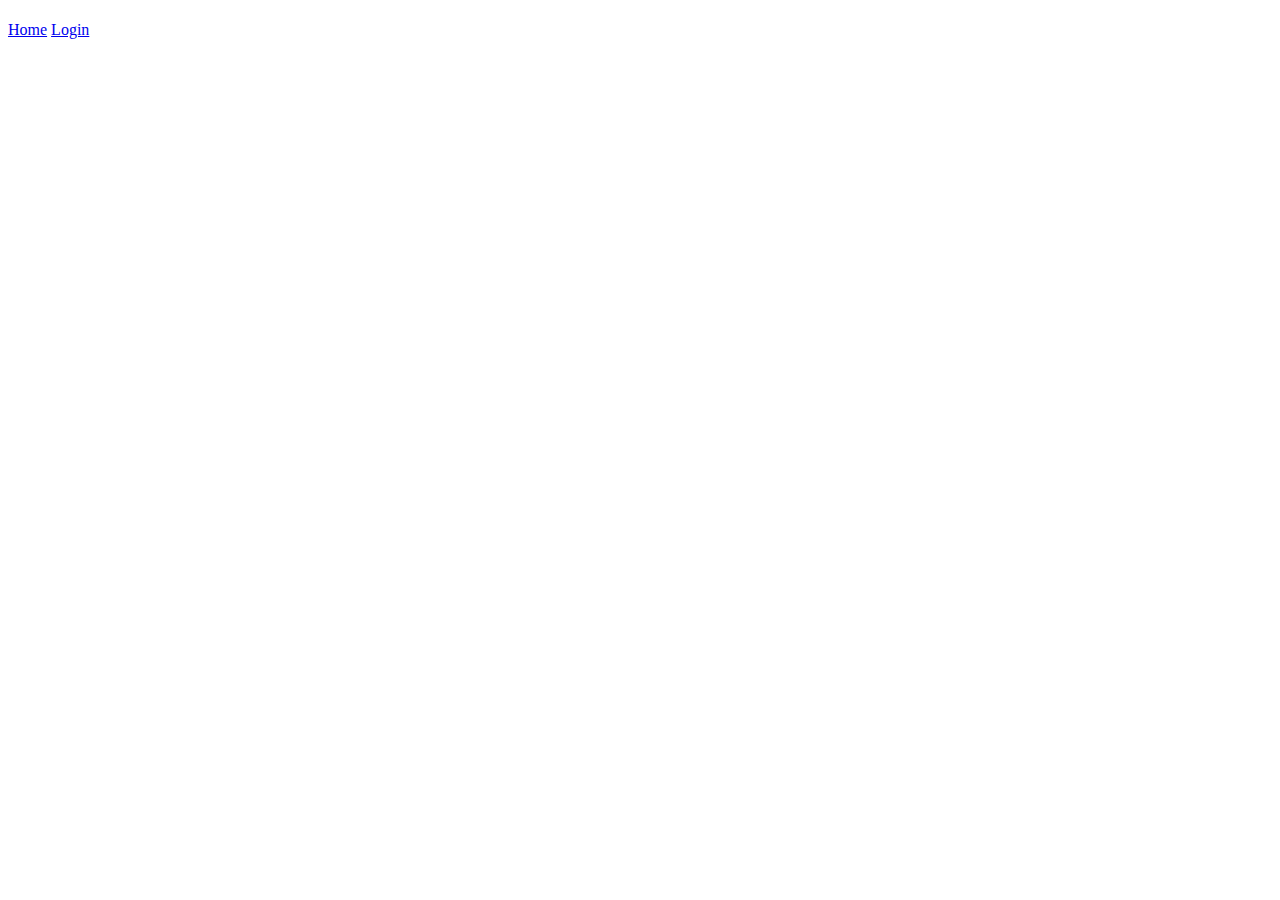
==== index.html @ 9872bf0c "created files" ====
<!DOCTYPE html>
<html lang="en">
<head>
    <meta charset="UTF-8">
    <meta http-equiv="X-UA-Compatible" content="IE=edge">
    <meta name="viewport" content="width=device-width, initial-scale=1.0">
    <link rel="stylesheet" href="main.css">
    <title>MediCool</title>
</head>
<body>
    
    <nav>
        <h1></h1>
    </nav>
    <div class="menu">
        <a href="#">Home</a>
        <a href="#">Login</a>
        
    </div>

    <script src="main.js"></script>
</body>
</html>
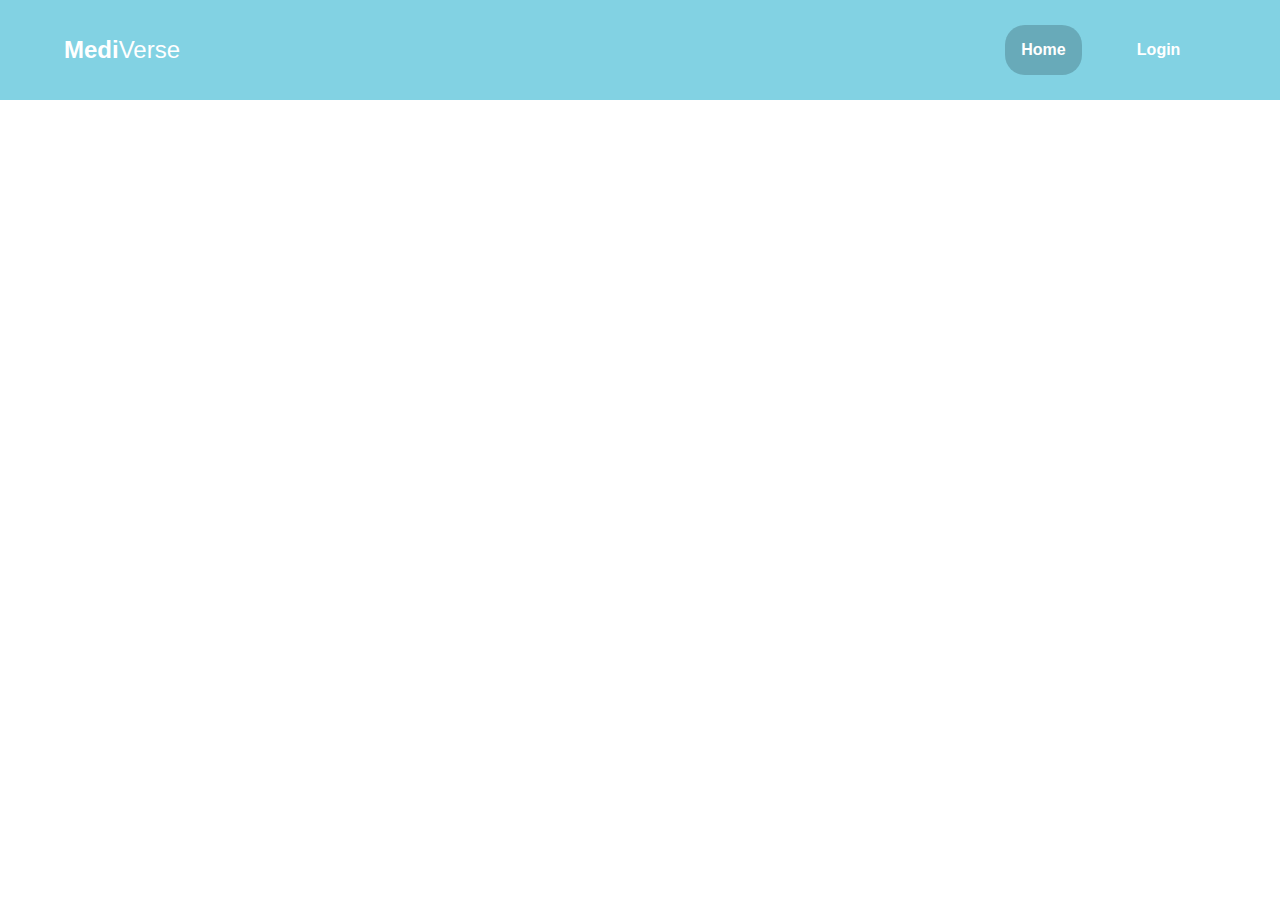
==== commit 6f4d5504: "new files ++ nav bar almost finished" ====
--- a/index.html
+++ b/index.html
@@ -5,19 +5,25 @@
     <meta http-equiv="X-UA-Compatible" content="IE=edge">
     <meta name="viewport" content="width=device-width, initial-scale=1.0">
     <link rel="stylesheet" href="main.css">
+    <link rel="icon" href="icon.png">
     <title>MediCool</title>
 </head>
 <body>
     
     <nav>
-        <h1></h1>
+        <input id="nav-toggle" type="checkbox">
+        <div class="logo"><strong>Medi</strong> Verse</div>
+        <ul class="links">
+            <li><a href="#home" class="is-active">Home</a></li>
+            <li><a href="#about">Login</a></li>
+        </ul>
+        <label for="nav-toggle" class="icon-burger">
+            <div class="line"></div>
+            <div class="line"></div>
+            <div class="line"></div>
+        </label>
     </nav>
-    <div class="menu">
-        <a href="#">Home</a>
-        <a href="#">Login</a>
-        
-    </div>
-
+    
     <script src="main.js"></script>
 </body>
 </html>--- a/main.css
+++ b/main.css
@@ -0,0 +1,126 @@
+body {
+  padding: 0;
+  margin: 0;
+}
+.container {
+  position: relative;
+  margin-top: 100px;
+}
+.container img {
+  display: block;
+  width: 100%;
+}
+nav {
+  position: fixed;
+  z-index: 10;
+  left: 0;
+  right: 0;
+  top: 0;
+  font-family: "coco gothic", sans-serif;
+  padding: 0 5%;
+  height: 100px;
+  background-color: #82d2e3;
+}
+nav .logo {
+  float: left;
+  width: 40%;
+  height: 100%;
+  display: flex;
+  align-items: center;
+  font-size: 24px;
+  color: #fff;
+}
+nav .links {
+  float: right;
+  padding: 0;
+  margin: 0;
+  width: 20%;
+  height: 100%;
+  display: flex;
+  justify-content: space-around;
+  align-items: center;
+}
+nav .links li {
+  list-style: none;
+}
+nav .links a {
+  display: block;
+  padding: 1em;
+  font-size: 16px;
+  font-weight: bold;
+  color: #fff;
+  text-decoration: none;
+  border-radius: 20px;
+  transition: 0.4s;
+}
+
+nav .links a:hover,
+nav .links a.is-active {
+  background-color: #68aab9;
+}
+
+#nav-toggle {
+  position: absolute;
+  top: -100px;
+}
+nav .icon-burger {
+  display: none;
+  position: absolute;
+  right: 5%;
+  top: 50%;
+  transform: translateY(-50%);
+}
+nav .icon-burger .line {
+  width: 30px;
+  height: 5px;
+  background-color: #fff;
+  margin: 5px;
+  border-radius: 3px;
+  transition: all 0.3s ease-in-out;
+}
+@media screen and (max-width: 768px) {
+  nav .logo {
+    float: none;
+    width: auto;
+    justify-content: center;
+  }
+  nav .links {
+    float: none;
+    position: fixed;
+    z-index: 9;
+    left: 0;
+    right: 0;
+    top: 100px;
+    bottom: 100%;
+    width: auto;
+    height: auto;
+    flex-direction: column;
+    justify-content: space-evenly;
+    background-color: rgba(0, 0, 0, 0.8);
+    overflow: hidden;
+    box-sizing: border-box;
+    transition: all 0.5s ease-in-out;
+  }
+
+  nav .links a {
+    font-size: 20px;
+    border-radius: 100px;
+    transition: 0.4s;
+  }
+
+  nav :checked ~ .links {
+    bottom: 0;
+  }
+  nav .icon-burger {
+    display: block;
+  }
+  nav :checked ~ .icon-burger .line:nth-child(1) {
+    transform: translateY(10px) rotate(225deg);
+  }
+  nav :checked ~ .icon-burger .line:nth-child(3) {
+    transform: translateY(-10px) rotate(-225deg);
+  }
+  nav :checked ~ .icon-burger .line:nth-child(2) {
+    opacity: 0;
+  }
+}
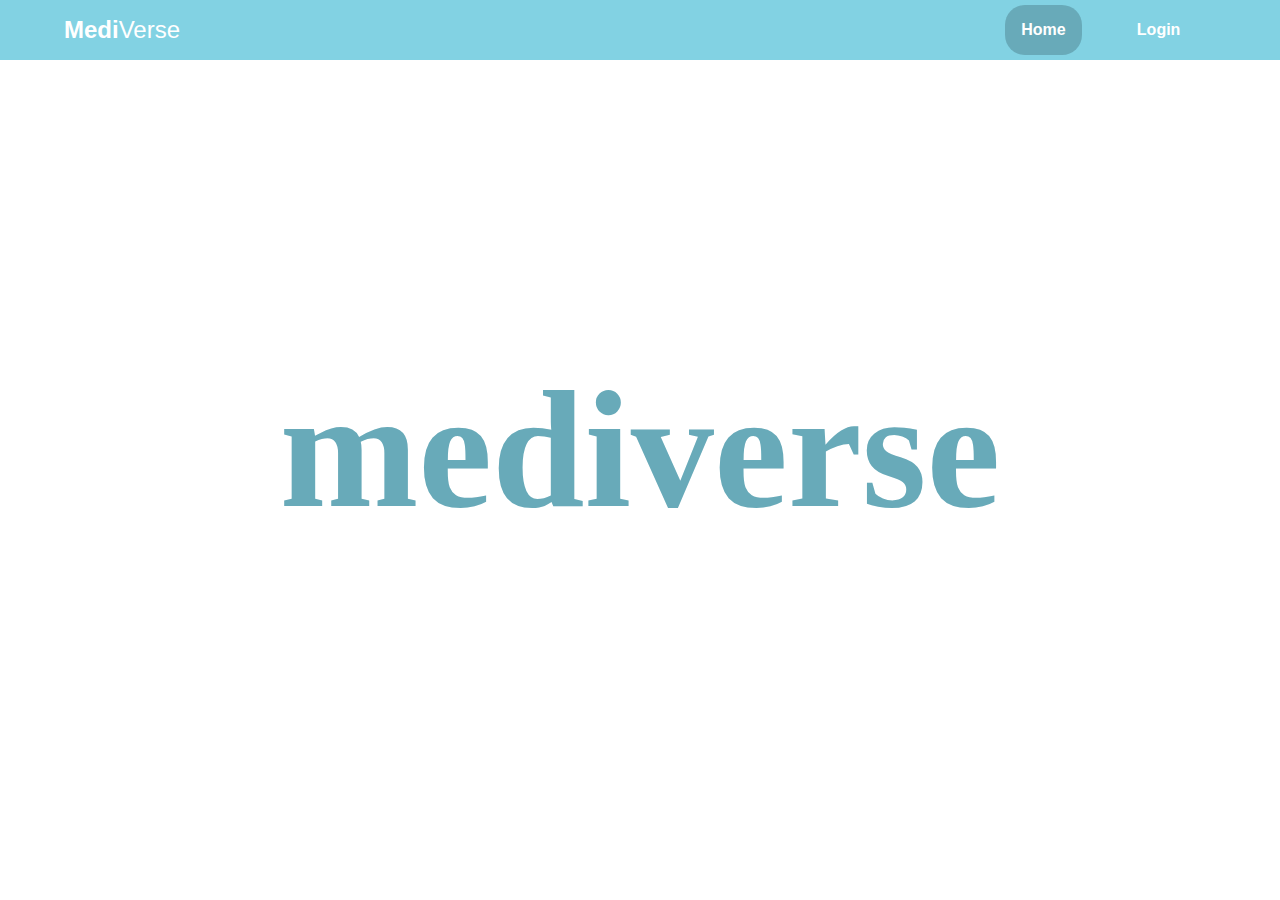
==== commit 8785470f: "login and register" ====
--- a/index.html
+++ b/index.html
@@ -14,8 +14,8 @@
         <input id="nav-toggle" type="checkbox">
         <div class="logo"><strong>Medi</strong> Verse</div>
         <ul class="links">
-            <li><a href="#home" class="is-active">Home</a></li>
-            <li><a href="#about">Login</a></li>
+            <li><a href="#" class="is-active">Home</a></li>
+            <li><a href="/sign in + register/index.html">Login</a></li>
         </ul>
         <label for="nav-toggle" class="icon-burger">
             <div class="line"></div>
@@ -23,6 +23,8 @@
             <div class="line"></div>
         </label>
     </nav>
+
+    <h1 class="hero">mediverse</h1>
     
     <script src="main.js"></script>
 </body>
--- a/main.css
+++ b/main.css
@@ -2,14 +2,20 @@
   padding: 0;
   margin: 0;
 }
-.container {
-  position: relative;
-  margin-top: 100px;
+
+.hero {
+  font-family: "Coco Gothic";
+  color: #68aab9;
+  font-size: 13vw;
+  margin: 0;
+  padding: 0;
+  text-align: center;
+  position: absolute;
+  top: 50%;
+  left: 50%;
+  transform: translateX(-50%) translateY(-50%);
 }
-.container img {
-  display: block;
-  width: 100%;
-}
+
 nav {
   position: fixed;
   z-index: 10;
@@ -18,7 +24,7 @@
   top: 0;
   font-family: "coco gothic", sans-serif;
   padding: 0 5%;
-  height: 100px;
+  height: 60px;
   background-color: #82d2e3;
 }
 nav .logo {
@@ -90,7 +96,7 @@
     z-index: 9;
     left: 0;
     right: 0;
-    top: 100px;
+    top: 60px;
     bottom: 100%;
     width: auto;
     height: auto;
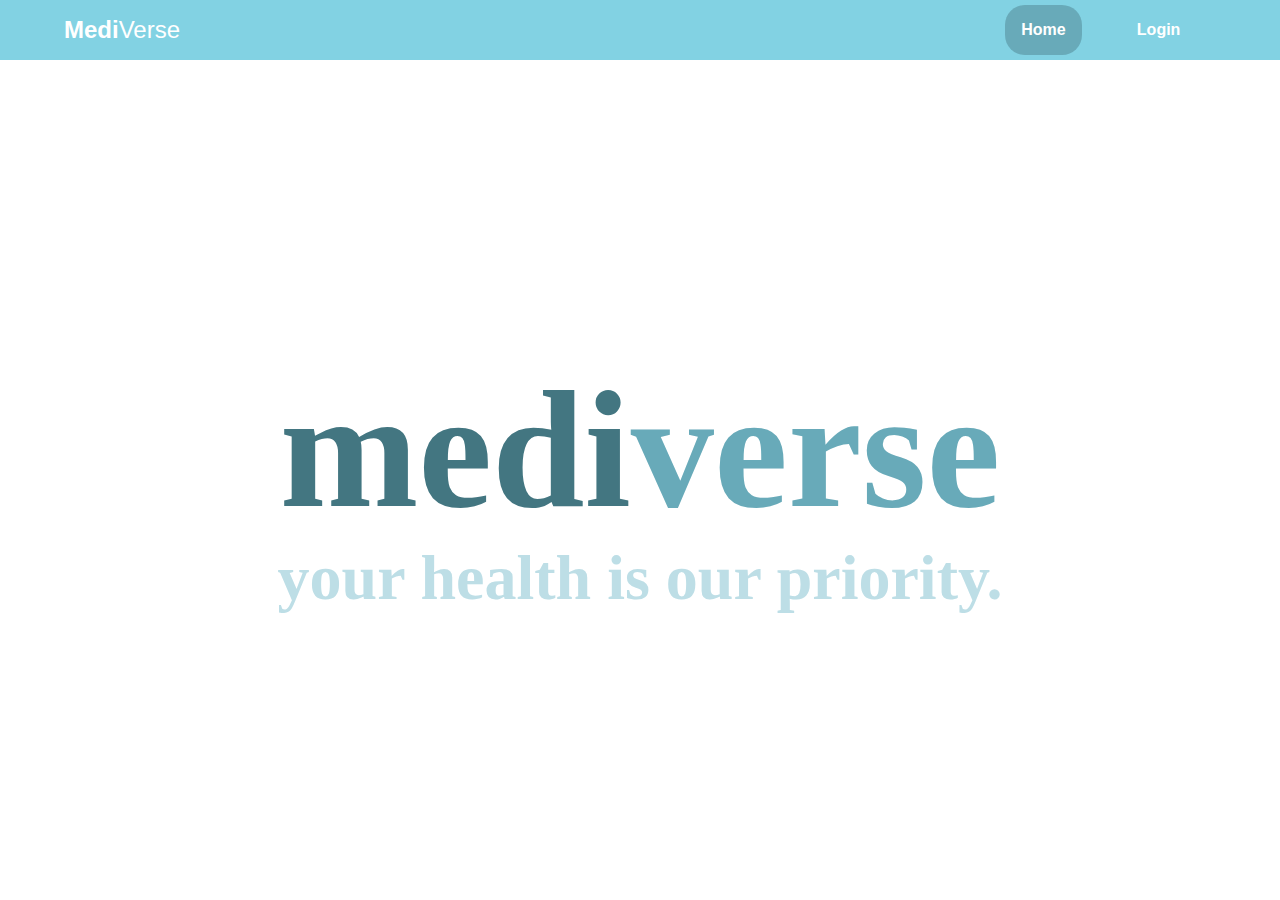
==== commit 1770b3e8: "FINISHED!" ====
--- a/index.html
+++ b/index.html
@@ -24,7 +24,8 @@
         </label>
     </nav>
 
-    <h1 class="hero">mediverse</h1>
+    <h1 class="hero"><span>medi</span>verse</h1>
+    <h5 class = "hero">your health is our priority.</h5>
     
     <script src="main.js"></script>
 </body>
--- a/main.css
+++ b/main.css
@@ -3,7 +3,7 @@
   margin: 0;
 }
 
-.hero {
+h1.hero {
   font-family: "Coco Gothic";
   color: #68aab9;
   font-size: 13vw;
@@ -14,6 +14,22 @@
   top: 50%;
   left: 50%;
   transform: translateX(-50%) translateY(-50%);
+}
+h5.hero {
+  font-family: "Messina Sans Regular";
+  color: #bddee6;
+  font-size: 5vw;
+  margin-top: 2em;
+  padding: 0;
+  text-align: center;
+  position: absolute;
+  top: 50%;
+  left: 50%;
+  transform: translateX(-50%) translateY(-50%);
+  width: 100%;
+}
+h1.hero span {
+  color: #437681;
 }
 
 nav {
